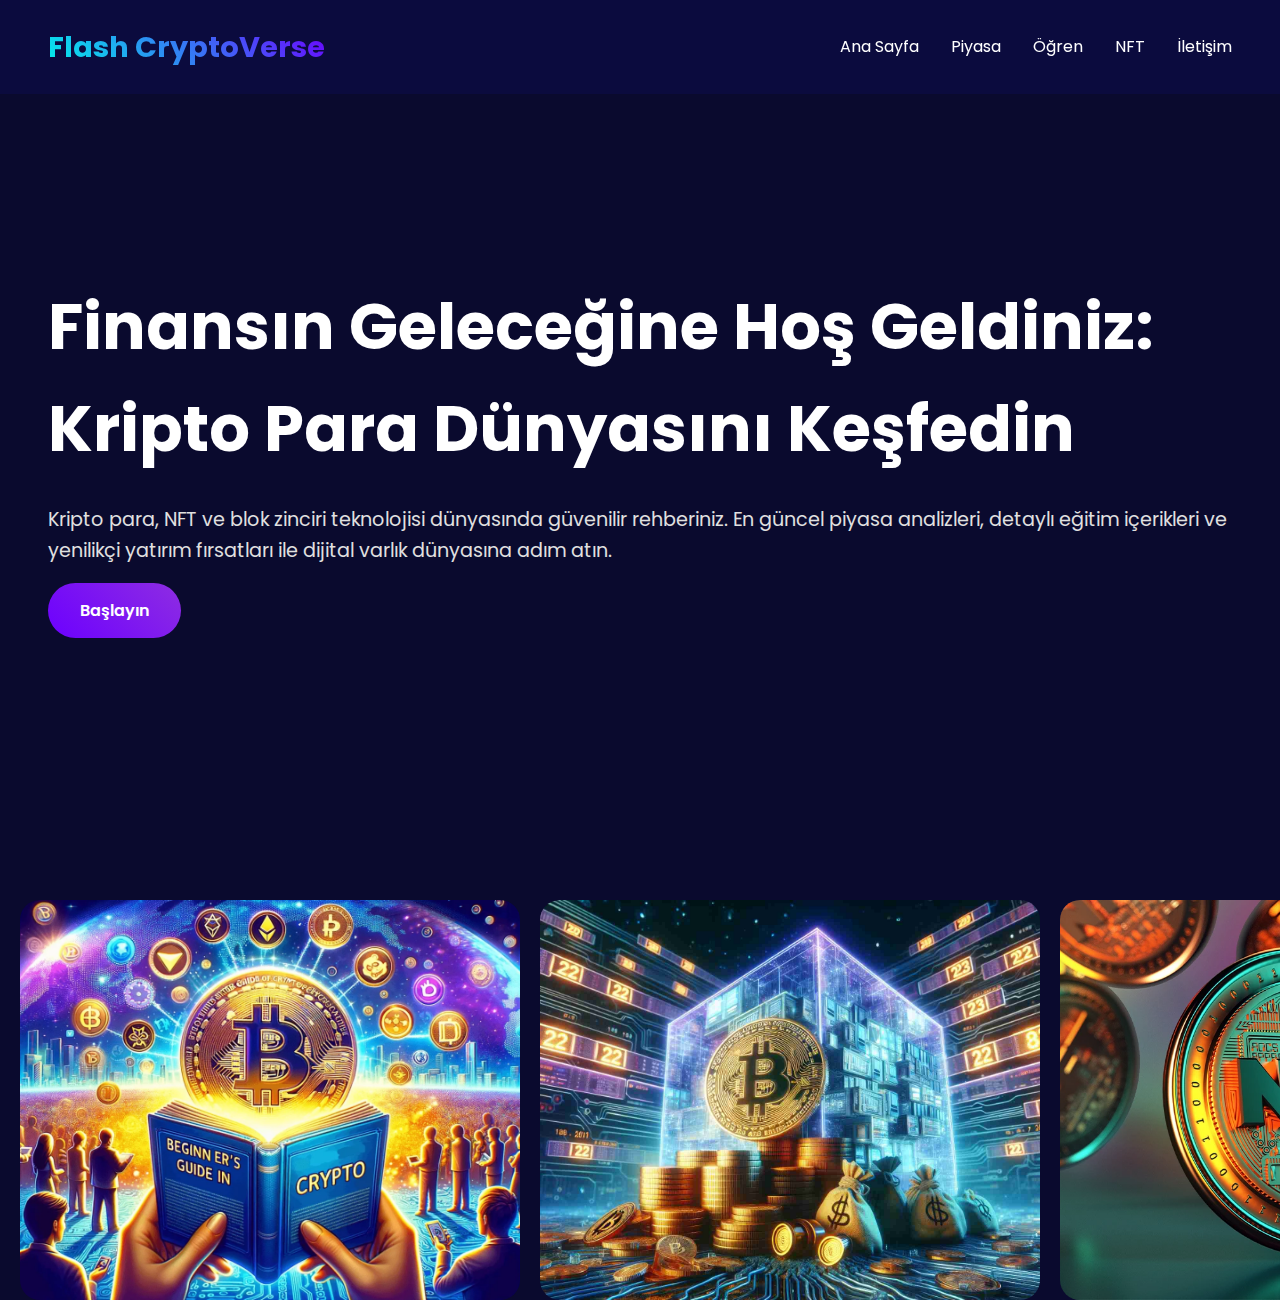
==== index.html @ 37ea8049 "first commit" ====
<!DOCTYPE html>
<html lang="en">
<head>
    <meta charset="UTF-8">
    <meta name="viewport" content="width=device-width, initial-scale=1.0">
    <title>Flash CryptoVerse - Your Gateway to Digital Assets</title>
    <link rel="stylesheet" href="css/style.css">
    <link href="https://fonts.googleapis.com/css2?family=Poppins:wght@300;400;500;600;700&display=swap" rel="stylesheet">
</head>
<body>
    <!-- Navigation -->
    <nav class="navbar">
        <div class="nav-content">
            <a href="index.html" class="logo">Flash CryptoVerse</a>
            <ul class="nav-links">
                <li><a href="index.html">Ana Sayfa</a></li>
                <li><a href="pages/market.html">Piyasa</a></li>
                <li><a href="pages/learn.html">Öğren</a></li>
                <li><a href="pages/nft.html">NFT</a></li>
                <li><a href="pages/contact.html">İletişim</a></li>
            </ul>
        </div>
    </nav>

    <!-- Hero Section -->
    <section class="hero">
        <div class="hero-content">
            <h1>Finansın Geleceğine Hoş Geldiniz: Kripto Para Dünyasını Keşfedin</h1>
            <p>Kripto para, NFT ve blok zinciri teknolojisi dünyasında güvenilir rehberiniz. En güncel piyasa analizleri, detaylı eğitim içerikleri ve yenilikçi yatırım fırsatları ile dijital varlık dünyasına adım atın.</p>
            <a class="btn btn-primary" href="pages/market.html">Başlayın</a>
        </div>
    </section>

    <!-- Image Slider Section -->
    <section class="slider-section">
        <div class="slider">
            <div class="slide-track">
                <div class="slide">
                    <img src="images/hero/hero1.webp" alt="Cryptocurrency 1">
                </div>
                <div class="slide">
                    <img src="images/hero/hero2.jpg" alt="Cryptocurrency 2">
                </div>
                <div class="slide">
                    <img src="images/hero/hero3.webp" alt="Cryptocurrency 3">
                </div>
                <div class="slide">
                    <img src="images/hero/hero4.jpg" alt="Cryptocurrency 4">
                </div>
                <div class="slide">
                    <img src="images/hero/hero5.png" alt="Cryptocurrency 5">
                </div>
            </div>
        </div>
    </section>
</body>
</html>
---- css/style.css ----
/* Global Styles */
:root {
    --primary: #0C0C3F;
    --accent: #00F2EA;
    --gradient-1: #6C00FF;
    --gradient-2: #8E2DE2;
    --bg: #0A0A2E;
    --text: #FFFFFF;
    --text-secondary: #E0E0E0;
}

* {
    margin: 0;
    padding: 0;
    box-sizing: border-box;
    font-family: 'Poppins', sans-serif;
}

body {
    background-color: var(--bg);
    color: var(--text);
    line-height: 1.6;
}

a {
    text-decoration: none;
}

/* Navigation */
.navbar {
    position: fixed;
    top: 0;
    width: 100%;
    padding: 1.5rem 3rem;
    background: rgba(12, 12, 63, 0.95);
    backdrop-filter: blur(10px);
    z-index: 1000;
}

.nav-content {
    max-width: 1200px;
    margin: 0 auto;
    display: flex;
    justify-content: space-between;
    align-items: center;
}

.logo {
    font-size: 1.8rem;
    font-weight: 700;
    background: linear-gradient(45deg, var(--accent), var(--gradient-1));
    -webkit-background-clip: text;
    -webkit-text-fill-color: transparent;
}

.nav-links {
    display: flex;
    gap: 2rem;
    list-style: none;
}

.nav-links a {
    color: var(--text);
    text-decoration: none;
    transition: color 0.3s ease;
}

.nav-links a:hover {
    color: var(--accent);
}

/* Hero Section */
.hero {
    min-height: 100vh;
    display: flex;
    align-items: center;
    padding: 0 3rem;
    background: linear-gradient(rgba(10, 10, 46, 0.9), rgba(10, 10, 46, 0.9)),
                url('../images/hero-bg.jpg') center/cover;
}

.hero-content {
    max-width: 1200px;
    margin: 0 auto;
}

.hero h1 {
    font-size: 4rem;
    margin-bottom: 1.5rem;
    animation: fadeInUp 1s ease;
}

.hero p {
    font-size: 1.2rem;
    margin-bottom: 2rem;
    color: var(--text-secondary);
    animation: fadeInUp 1s ease 0.2s backwards;
}

/* Buttons */
.btn {
    padding: 1rem 2rem;
    border: none;
    border-radius: 50px;
    font-size: 1rem;
    font-weight: 600;
    cursor: pointer;
    transition: transform 0.3s ease;
}


.see-details-btn {
    text-decoration: none;
    color: var(--accent);
    transition: color 0.3s ease;
}

.see-details-btn:hover {
    color: var(--text);
}

.btn-primary {
    background: linear-gradient(45deg, var(--gradient-1), var(--gradient-2));
    color: var(--text);
}

.btn:hover {
    transform: translateY(-3px);
}

/* Animations */
@keyframes fadeInUp {
    from {
        opacity: 0;
        transform: translateY(20px);
    }
    to {
        opacity: 1;
        transform: translateY(0);
    }
}

/* Cards */
.card {
    background: rgba(255, 255, 255, 0.05);
    border-radius: 20px;
    padding: 2rem;
    backdrop-filter: blur(10px);
    transition: transform 0.3s ease;
    min-width: 250px;
    min-height: 250px;
}

.card:hover {
    transform: translateY(-10px);
}

/* Learn Section Styles */
.learn-section {
    padding: 120px 3rem 3rem;
    min-height: 100vh;
}

.learn-title {
    text-align: center;
    font-size: 2.5rem;
    margin-bottom: 1rem;
    background: linear-gradient(45deg, var(--accent), var(--gradient-1));
    -webkit-background-clip: text;
    -webkit-text-fill-color: transparent;
}

.learn-subtitle {
    text-align: center;
    color: var(--text-secondary);
    margin-bottom: 3rem;
    font-size: 1.1rem;
}

.learn-grid {
    display: grid;
    grid-template-columns: repeat(auto-fit, minmax(350px, 1fr));
    gap: 2rem;
    margin-top: 2rem;
}

.learn-card {
    background: rgba(255, 255, 255, 0.05);
    border-radius: 20px;
    overflow: hidden;
    transition: all 0.3s ease;
    box-shadow: 0 4px 15px rgba(0, 0, 0, 0.2);
}

.learn-card:hover {
    transform: translateY(-10px);
    background: rgba(255, 255, 255, 0.08);
}

.learn-image {
    width: 100%;
    height: 200px;
    object-fit: cover;
    border-bottom: 1px solid rgba(255, 255, 255, 0.1);
}

.learn-content {
    padding: 1.5rem;
}

.learn-content h3 {
    font-size: 1.3rem;
    margin-bottom: 1rem;
    color: var(--accent);
}

.learn-content p {
    color: var(--text-secondary);
    font-size: 0.95rem;
    line-height: 1.6;
    margin-bottom: 1.5rem;
}

.learn-more {
    display: inline-block;
    color: var(--accent);
    font-weight: 500;
    transition: all 0.3s ease;
}

.learn-more:hover {
    transform: translateX(5px);
    color: var(--gradient-1);
}

/* NFT Gallery Styles */
.nft-section {
    padding: 120px 3rem 3rem;
}

.nft-grid {
    display: grid;
    grid-template-columns: repeat(auto-fit, minmax(280px, 1fr));
    gap: 2rem;
    margin-top: 2rem;
}

.nft-card {
    background: rgba(255, 255, 255, 0.05);
    border-radius: 15px;
    overflow: hidden;
    transition: transform 0.3s ease;
}

.nft-card:hover {
    transform: translateY(-10px);
}

.nft-card img {
    width: 100%;
    height: 300px;
    object-fit: cover;
}

.nft-info {
    padding: 1.5rem;
}

/* Contact Form Styles */
.contact-section {
    padding: 120px 3rem 3rem;
}

.contact-grid {
    display: grid;
    grid-template-columns: 2fr 1fr;
    gap: 4rem;
    margin-top: 2rem;
}

.form-group {
    margin-bottom: 1.5rem;
}

.form-group label {
    display: block;
    margin-bottom: 0.5rem;
}

.form-group input,
.form-group textarea {
    width: 100%;
    padding: 0.8rem;
    border-radius: 8px;
    border: 1px solid rgba(255, 255, 255, 0.1);
    background: rgba(255, 255, 255, 0.05);
    color: var(--text);
}

.contact-info {
    background: rgba(255, 255, 255, 0.05);
    padding: 2rem;
    border-radius: 15px;
} 

.crypto-grid {
    display: flex;
    flex-wrap: wrap;
    justify-content: space-evenly;
    gap: 20px;
    margin-bottom: 30px;
}
.featured-title {
    text-align: center;
    margin-bottom: 30px;
}

.imageLearn {
    object-fit: contain;
}

/* Market Section Styles */
.market-section {
    padding: 120px 3rem 3rem;
    min-height: 100vh;
}

.crypto-name {
    font-size: 1.5rem;
    font-weight: 600;
    margin-bottom: 0.5rem;
    color: var(--accent);
}

.market-title {
    text-align: center;
    font-size: 2.5rem;
    margin-bottom: 3rem;
    background: linear-gradient(45deg, var(--accent), var(--gradient-1));
    -webkit-background-clip: text;
    -webkit-text-fill-color: transparent;
    animation: fadeInUp 1s ease;
}

.market-grid {
    display: grid;
    grid-template-columns: repeat(auto-fit, minmax(300px, 1fr));
    gap: 2rem;
    padding: 1rem;
}

.crypto-card {
    position: relative;
    background: rgba(255, 255, 255, 0.05);
    border-radius: 20px;
    padding: 2rem;
    backdrop-filter: blur(10px);
    overflow: hidden;
    transition: all 0.3s ease;
    animation: fadeInUp 0.8s ease backwards;
}

.crypto-card:hover {
    transform: translateY(-10px);
    background: rgba(255, 255, 255, 0.1);
}

.crypto-icon {
    width: 60px;
    height: 60px;
    margin-bottom: 1rem;
}

.crypto-icon img {
    width: 100%;
    height: 100%;
    object-fit: contain;
}

.crypto-info h3 {
    font-size: 1.5rem;
    margin-bottom: 0.5rem;
}

.price {
    font-size: 1.8rem;
    font-weight: 600;
    margin-bottom: 0.5rem;
    color: var(--accent);
}

.change {
    font-size: 1rem;
    font-weight: 500;
}

.positive {
    color: #00ff88;
}

.negative {
    color: #ff4444;
}

.glow {
    position: absolute;
    width: 50%;
    height: 50%;
    background: var(--gradient-1);
    filter: blur(50px);
    opacity: 0.15;
    top: -25%;
    left: -25%;
    transition: 0.5s;
}

.crypto-card:hover .glow {
    width: 100%;
    height: 100%;
    top: 0;
    left: 0;
    opacity: 0.2;
}

/* Her kartı sırayla animate etmek için */
.market-grid .crypto-card:nth-child(1) { animation-delay: 0.1s; }
.market-grid .crypto-card:nth-child(2) { animation-delay: 0.2s; }
.market-grid .crypto-card:nth-child(3) { animation-delay: 0.3s; }
.market-grid .crypto-card:nth-child(4) { animation-delay: 0.4s; }

/* Image Slider Styles */
.slider-section {
    padding: 0rem;
    overflow: hidden;
}

.slider {
    position: relative;
    width: 100%;
    height: 400px;
    margin: 0 auto;
    overflow: hidden;
}

.slide-track {
    display: flex;
    width: calc(500px * 20);
    animation: scroll 40s linear infinite;
    gap: 20px;
}

.slide {
    width: 500px;
    height: 400px;
    padding: 0 20px;
}

.slide img {
    width: 500px;
    height: 400px;
    object-fit: cover;
    border-radius: 20px;
}

@keyframes scroll {
    0% {
        transform: translateX(0);
    }
    100% {
        transform: translateX(calc(-500px * 1.5));
    }
}
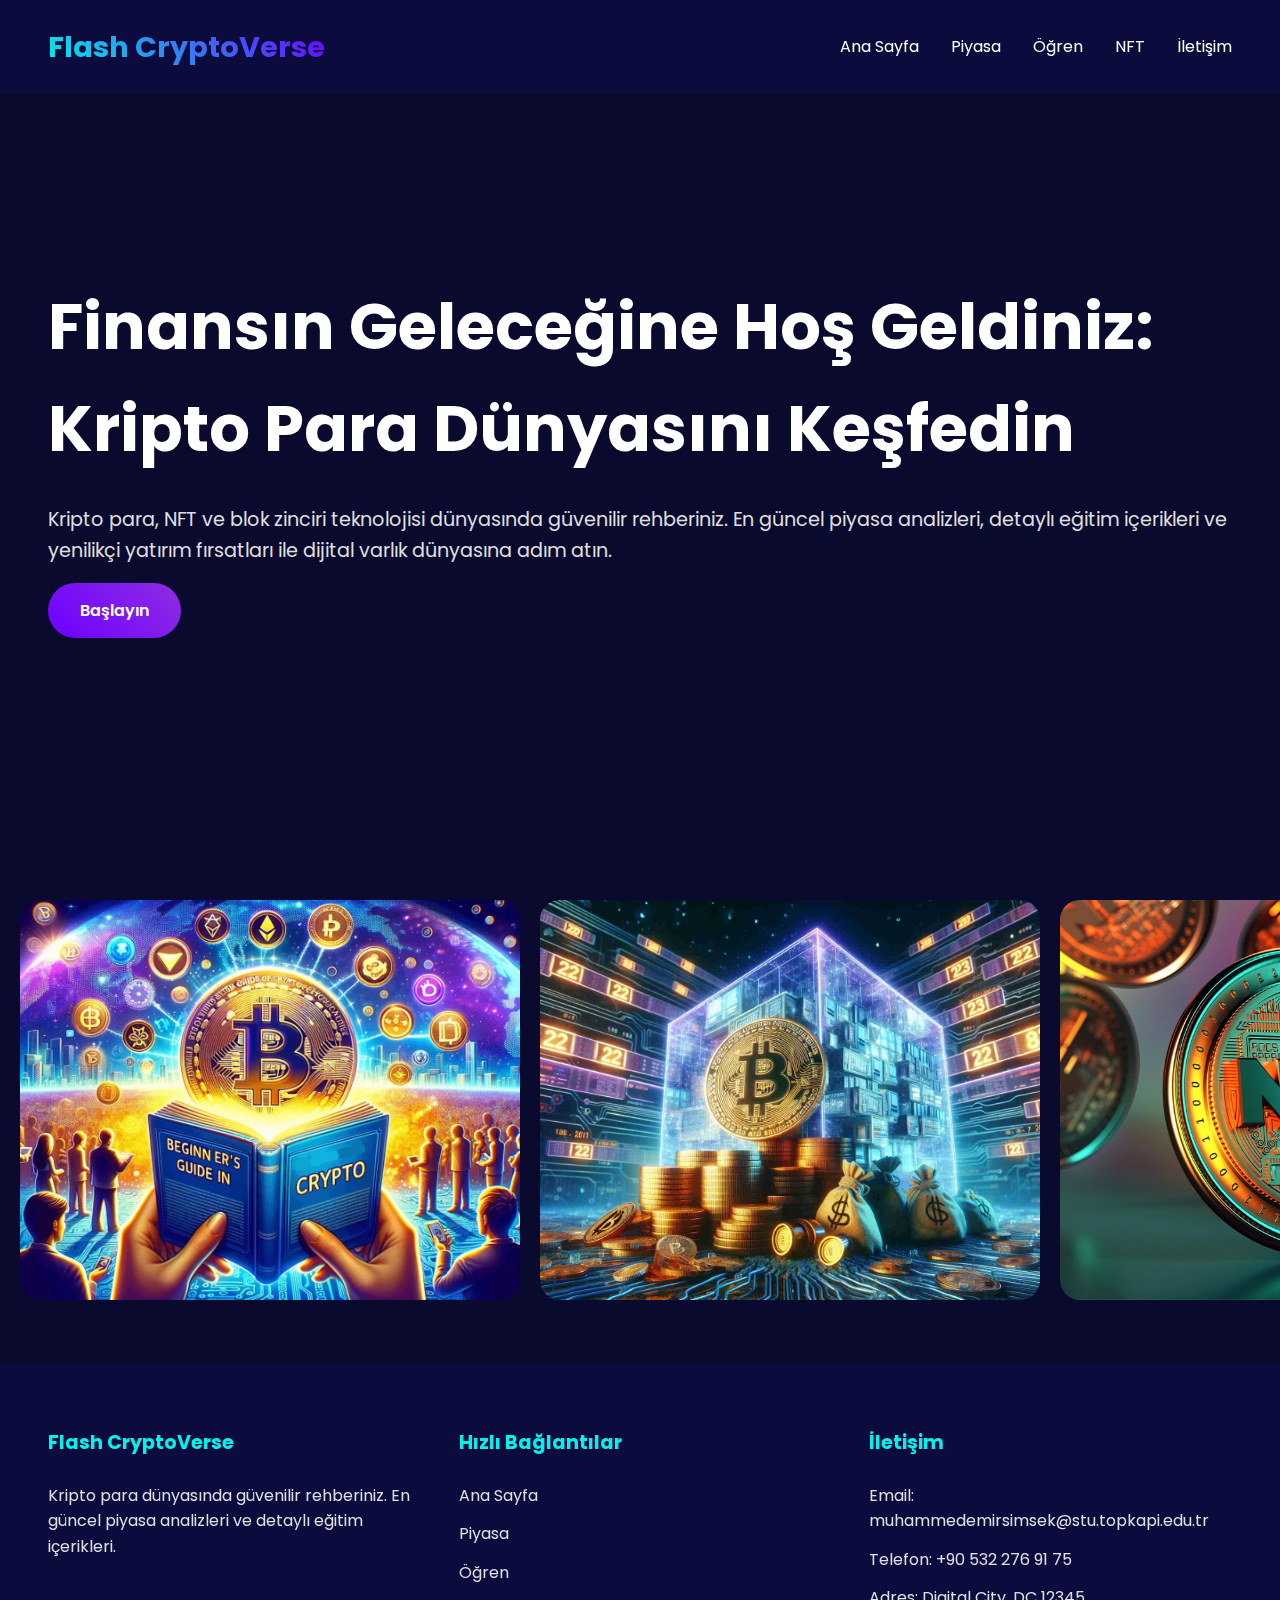
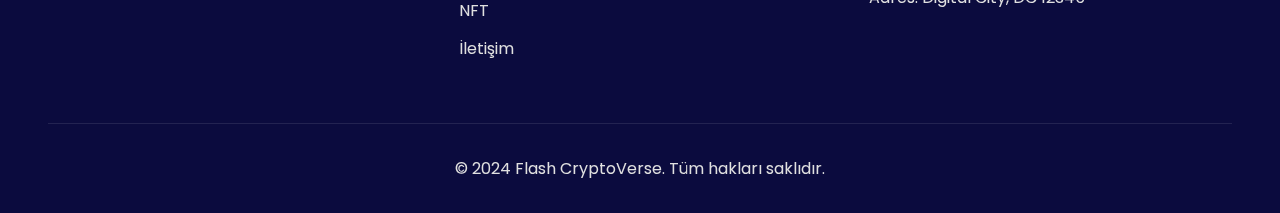
==== commit 842a4d85: "update" ====
--- a/index.html
+++ b/index.html
@@ -27,7 +27,7 @@
         <div class="hero-content">
             <h1>Finansın Geleceğine Hoş Geldiniz: Kripto Para Dünyasını Keşfedin</h1>
             <p>Kripto para, NFT ve blok zinciri teknolojisi dünyasında güvenilir rehberiniz. En güncel piyasa analizleri, detaylı eğitim içerikleri ve yenilikçi yatırım fırsatları ile dijital varlık dünyasına adım atın.</p>
-            <a class="btn btn-primary" href="pages/market.html">Başlayın</a>
+            <a  class="btn btn-primary" href="pages/market.html">Başlayın</a>
         </div>
     </section>
 
@@ -53,5 +53,33 @@
             </div>
         </div>
     </section>
+
+    <!-- Footer -->
+<footer class="footer">
+    <div class="footer-content">
+        <div class="footer-section">
+            <h3>Flash CryptoVerse</h3>
+            <p>Kripto para dünyasında güvenilir rehberiniz. En güncel piyasa analizleri ve detaylı eğitim içerikleri.</p>
+        </div>
+        <div class="footer-section">
+            <h3>Hızlı Bağlantılar</h3>
+            <a href="index.html">Ana Sayfa</a>
+            <a href="pages/market.html">Piyasa</a>
+            <a href="pages/learn.html">Öğren</a>
+            <a href="pages/nft.html">NFT</a>
+            <a href="pages/contact.html">İletişim</a>
+        </div>
+        <div class="footer-section">
+            <h3>İletişim</h3>
+            <p>Email: muhammedemirsimsek@stu.topkapi.edu.tr</p>
+            <p>Telefon: +90 532 276 91 75</p>
+            <p>Adres: Digital City, DC 12345</p>
+        </div>
+    
+    </div>
+    <div class="footer-bottom">
+        <p>&copy; 2024 Flash CryptoVerse. Tüm hakları saklıdır.</p>
+    </div>
+</footer>
 </body>
 </html> --- a/css/style.css
+++ b/css/style.css
@@ -471,3 +471,63 @@
     }
 }
 
+/* Footer Styles */
+.footer {
+    background: rgba(12, 12, 63, 0.95);
+    padding: 4rem 3rem 2rem;
+    margin-top: 4rem;
+    backdrop-filter: blur(10px);
+    
+}
+
+.footer-content {
+    max-width: 1200px;
+    margin: 0 auto;
+    display: grid;
+    grid-template-columns: repeat(auto-fit, minmax(250px, 1fr));
+    gap: 3rem;
+}
+
+.footer-section h3 {
+    color: var(--accent);
+    font-size: 1.2rem;
+    margin-bottom: 1.5rem;
+    
+}
+
+.footer-section p, 
+.footer-section a {
+    color: var(--text-secondary);
+    margin-bottom: 0.8rem;
+    display: block;
+    transition: color 0.3s ease;
+}
+
+.footer-section a:hover {
+    color: var(--accent);
+}
+
+.social-links {
+    display: flex;
+    gap: 1rem;
+    margin-top: 1rem;
+}
+
+.social-links a {
+    color: var(--text);
+    font-size: 1.5rem;
+    transition: color 0.3s ease;
+}
+
+.social-links a:hover {
+    color: var(--accent);
+}
+
+.footer-bottom {
+    text-align: center;
+    margin-top: 3rem;
+    padding-top: 2rem;
+    border-top: 1px solid rgba(255, 255, 255, 0.1);
+    color: var(--text-secondary);
+}
+
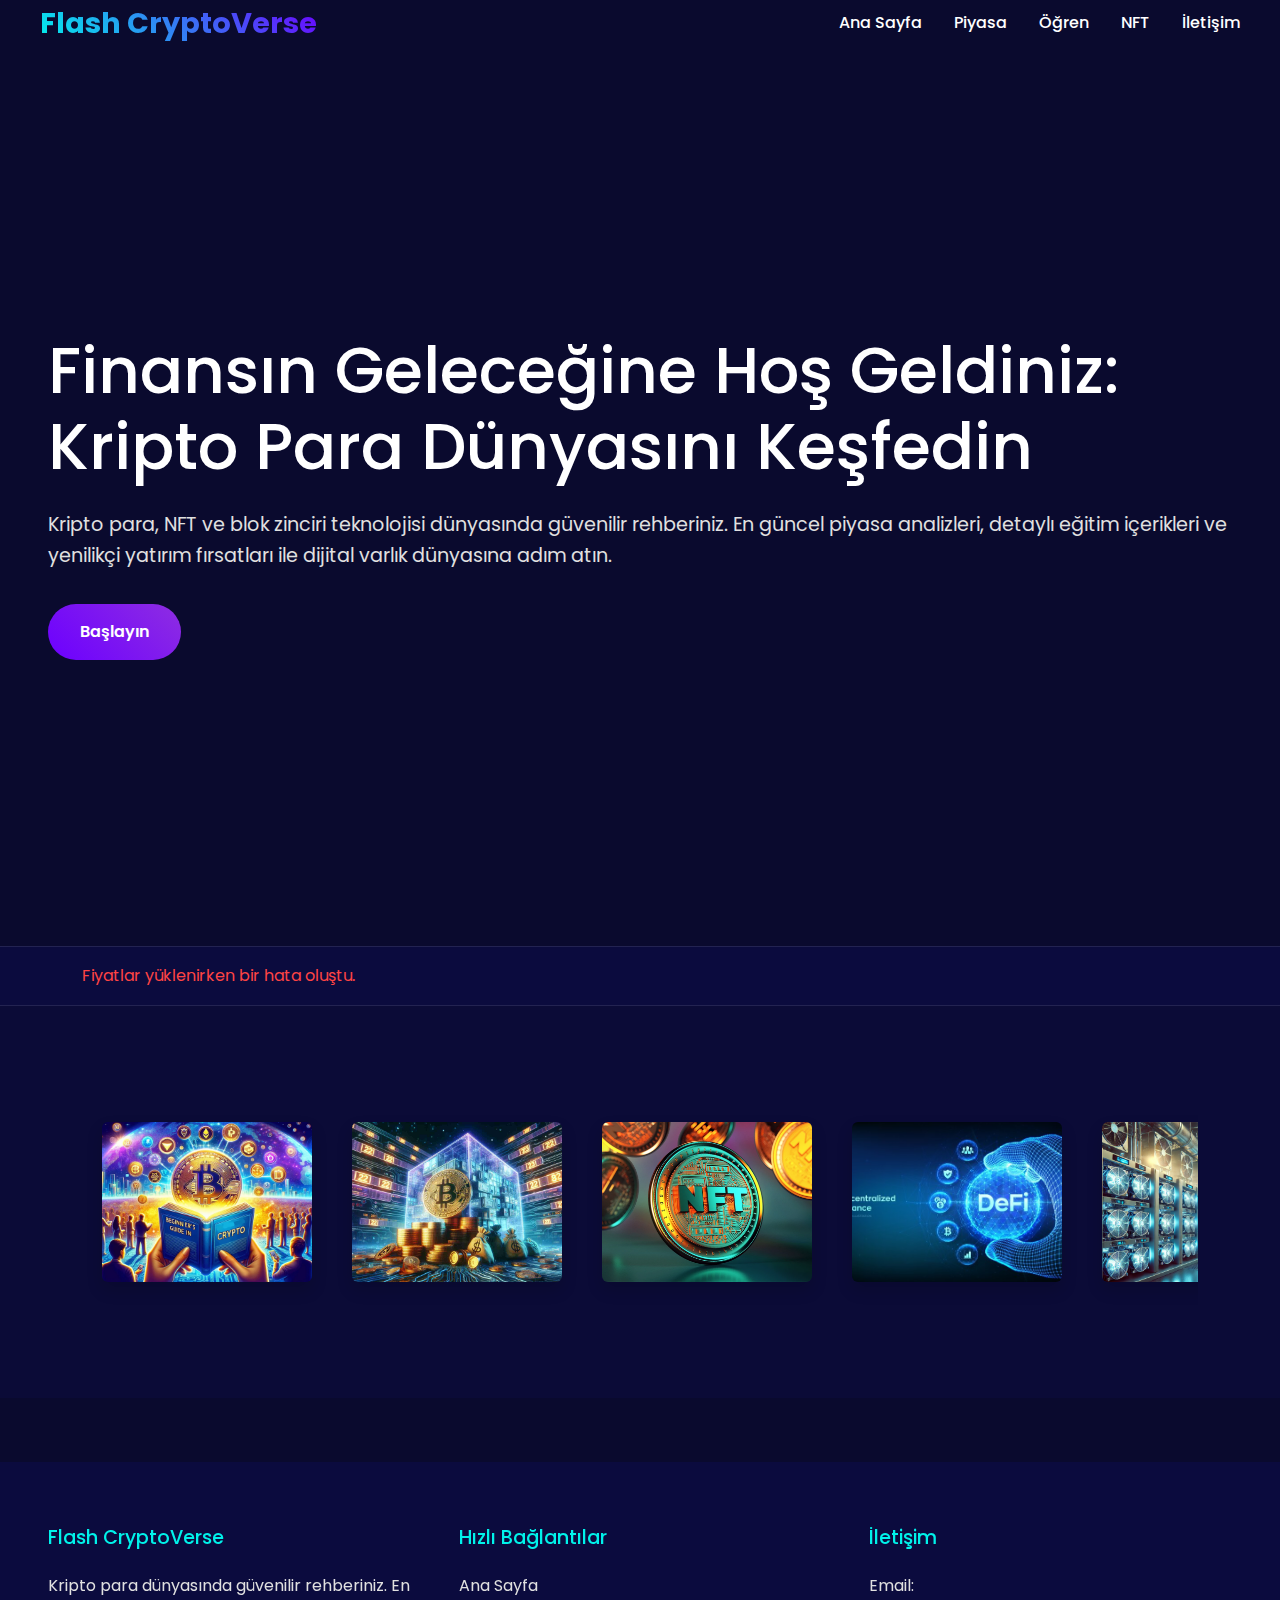
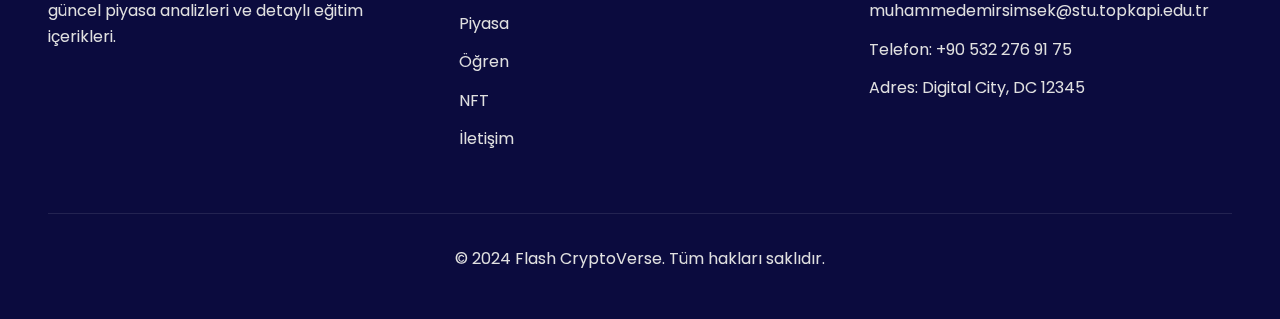
==== commit ed66b895: "update js added" ====
--- a/index.html
+++ b/index.html
@@ -4,12 +4,14 @@
     <meta charset="UTF-8">
     <meta name="viewport" content="width=device-width, initial-scale=1.0">
     <title>Flash CryptoVerse - Your Gateway to Digital Assets</title>
+    <!-- Bootstrap CSS -->
+    <link href="https://cdn.jsdelivr.net/npm/bootstrap@5.3.2/dist/css/bootstrap.min.css" rel="stylesheet">
     <link rel="stylesheet" href="css/style.css">
     <link href="https://fonts.googleapis.com/css2?family=Poppins:wght@300;400;500;600;700&display=swap" rel="stylesheet">
 </head>
 <body>
     <!-- Navigation -->
-    <nav class="navbar">
+    <nav class="navbar2">
         <div class="nav-content">
             <a href="index.html" class="logo">Flash CryptoVerse</a>
             <ul class="nav-links">
@@ -27,59 +29,60 @@
         <div class="hero-content">
             <h1>Finansın Geleceğine Hoş Geldiniz: Kripto Para Dünyasını Keşfedin</h1>
             <p>Kripto para, NFT ve blok zinciri teknolojisi dünyasında güvenilir rehberiniz. En güncel piyasa analizleri, detaylı eğitim içerikleri ve yenilikçi yatırım fırsatları ile dijital varlık dünyasına adım atın.</p>
-            <a  class="btn btn-primary" href="pages/market.html">Başlayın</a>
+            <a class="btn btn-primary" href="pages/market.html">Başlayın</a>
         </div>
     </section>
 
+    <!-- Crypto Price Ticker -->
+    <div class="crypto-ticker py-3">
+        <div class="container">
+            <div id="cryptoPrices" class="ticker-wrap d-flex justify-content-start align-items-center">
+                <!-- JavaScript will populate this -->
+            </div>
+        </div>
+    </div>
+
     <!-- Image Slider Section -->
     <section class="slider-section">
-        <div class="slider">
-            <div class="slide-track">
-                <div class="slide">
-                    <img src="images/hero/hero1.webp" alt="Cryptocurrency 1">
-                </div>
-                <div class="slide">
-                    <img src="images/hero/hero2.jpg" alt="Cryptocurrency 2">
-                </div>
-                <div class="slide">
-                    <img src="images/hero/hero3.webp" alt="Cryptocurrency 3">
-                </div>
-                <div class="slide">
-                    <img src="images/hero/hero4.jpg" alt="Cryptocurrency 4">
-                </div>
-                <div class="slide">
-                    <img src="images/hero/hero5.png" alt="Cryptocurrency 5">
+        <div class="container">
+            <div id="imageSlider" class="slider">
+                <div class="slide-track">
+                    <!-- JavaScript will populate this -->
                 </div>
             </div>
         </div>
     </section>
 
     <!-- Footer -->
-<footer class="footer">
-    <div class="footer-content">
-        <div class="footer-section">
-            <h3>Flash CryptoVerse</h3>
-            <p>Kripto para dünyasında güvenilir rehberiniz. En güncel piyasa analizleri ve detaylı eğitim içerikleri.</p>
+    <footer class="footer">
+        <div class="footer-content">
+            <div class="footer-section">
+                <h3>Flash CryptoVerse</h3>
+                <p>Kripto para dünyasında güvenilir rehberiniz. En güncel piyasa analizleri ve detaylı eğitim içerikleri.</p>
+            </div>
+            <div class="footer-section">
+                <h3>Hızlı Bağlantılar</h3>
+                <a href="index.html">Ana Sayfa</a>
+                <a href="pages/market.html">Piyasa</a>
+                <a href="pages/learn.html">Öğren</a>
+                <a href="pages/nft.html">NFT</a>
+                <a href="pages/contact.html">İletişim</a>
+            </div>
+            <div class="footer-section">
+                <h3>İletişim</h3>
+                <p>Email: muhammedemirsimsek@stu.topkapi.edu.tr</p>
+                <p>Telefon: +90 532 276 91 75</p>
+                <p>Adres: Digital City, DC 12345</p>
+            </div>
         </div>
-        <div class="footer-section">
-            <h3>Hızlı Bağlantılar</h3>
-            <a href="index.html">Ana Sayfa</a>
-            <a href="pages/market.html">Piyasa</a>
-            <a href="pages/learn.html">Öğren</a>
-            <a href="pages/nft.html">NFT</a>
-            <a href="pages/contact.html">İletişim</a>
+        <div class="footer-bottom">
+            <p>&copy; 2024 Flash CryptoVerse. Tüm hakları saklıdır.</p>
         </div>
-        <div class="footer-section">
-            <h3>İletişim</h3>
-            <p>Email: muhammedemirsimsek@stu.topkapi.edu.tr</p>
-            <p>Telefon: +90 532 276 91 75</p>
-            <p>Adres: Digital City, DC 12345</p>
-        </div>
-    
-    </div>
-    <div class="footer-bottom">
-        <p>&copy; 2024 Flash CryptoVerse. Tüm hakları saklıdır.</p>
-    </div>
-</footer>
+    </footer>
+
+    <!-- Bootstrap Bundle with Popper -->
+    <script src="https://cdn.jsdelivr.net/npm/bootstrap@5.3.2/dist/js/bootstrap.bundle.min.js"></script>
+    <!-- Custom JS -->
+    <script src="js/main.js"></script>
 </body>
 </html> --- a/css/style.css
+++ b/css/style.css
@@ -51,17 +51,22 @@
     background: linear-gradient(45deg, var(--accent), var(--gradient-1));
     -webkit-background-clip: text;
     -webkit-text-fill-color: transparent;
+    text-decoration: none;
 }
 
 .nav-links {
     display: flex;
     gap: 2rem;
     list-style: none;
+    margin: 0;
+    padding: 0;
 }
 
 .nav-links a {
     color: var(--text);
     text-decoration: none;
+    font-size: 1rem;
+    font-weight: 500;
     transition: color 0.3s ease;
 }
 
@@ -108,17 +113,6 @@
     transition: transform 0.3s ease;
 }
 
-
-.see-details-btn {
-    text-decoration: none;
-    color: var(--accent);
-    transition: color 0.3s ease;
-}
-
-.see-details-btn:hover {
-    color: var(--text);
-}
-
 .btn-primary {
     background: linear-gradient(45deg, var(--gradient-1), var(--gradient-2));
     color: var(--text);
@@ -128,356 +122,95 @@
     transform: translateY(-3px);
 }
 
-/* Animations */
-@keyframes fadeInUp {
-    from {
-        opacity: 0;
-        transform: translateY(20px);
-    }
-    to {
-        opacity: 1;
-        transform: translateY(0);
-    }
-}
-
-/* Cards */
-.card {
-    background: rgba(255, 255, 255, 0.05);
-    border-radius: 20px;
-    padding: 2rem;
-    backdrop-filter: blur(10px);
+/* Crypto Ticker */
+.crypto-ticker {
+    background: rgba(12, 12, 63, 0.95);
+    overflow: hidden;
+    position: relative;
+    border-top: 1px solid rgba(255, 255, 255, 0.1);
+    border-bottom: 1px solid rgba(255, 255, 255, 0.1);
+}
+
+.ticker-wrap {
+    animation: ticker 30s linear infinite;
+}
+
+.crypto-item {
+    display: inline-block;
+    white-space: nowrap;
+    border-right: 1px solid rgba(255, 255, 255, 0.1);
+}
+
+.crypto-name {
+    color: var(--accent);
+}
+
+.crypto-price {
+    color: var(--text);
+}
+
+.text-success {
+    color: #00ff88 !important;
+}
+
+.text-danger {
+    color: #ff4444 !important;
+}
+
+@keyframes ticker {
+    0% { transform: translateX(100%); }
+    100% { transform: translateX(-100%); }
+}
+
+/* Image Slider */
+.slider-section {
+    padding: 4rem 0;
+    background: rgba(12, 12, 63, 0.5);
+}
+
+.slider {
+    overflow: hidden;
+    position: relative;
+    width: 100%;
+    padding: 2rem 0;
+}
+
+.slide-track {
+    display: flex;
+    width: calc(250px * 10);
+    animation: scroll 40s linear infinite;
+}
+
+.slide {
+    width: 250px;
+    height: 200px;
+    padding: 20px;
     transition: transform 0.3s ease;
-    min-width: 250px;
-    min-height: 250px;
-}
-
-.card:hover {
-    transform: translateY(-10px);
-}
-
-/* Learn Section Styles */
-.learn-section {
-    padding: 120px 3rem 3rem;
-    min-height: 100vh;
-}
-
-.learn-title {
-    text-align: center;
-    font-size: 2.5rem;
-    margin-bottom: 1rem;
-    background: linear-gradient(45deg, var(--accent), var(--gradient-1));
-    -webkit-background-clip: text;
-    -webkit-text-fill-color: transparent;
-}
-
-.learn-subtitle {
-    text-align: center;
-    color: var(--text-secondary);
-    margin-bottom: 3rem;
-    font-size: 1.1rem;
-}
-
-.learn-grid {
-    display: grid;
-    grid-template-columns: repeat(auto-fit, minmax(350px, 1fr));
-    gap: 2rem;
-    margin-top: 2rem;
-}
-
-.learn-card {
-    background: rgba(255, 255, 255, 0.05);
-    border-radius: 20px;
-    overflow: hidden;
-    transition: all 0.3s ease;
-    box-shadow: 0 4px 15px rgba(0, 0, 0, 0.2);
-}
-
-.learn-card:hover {
-    transform: translateY(-10px);
-    background: rgba(255, 255, 255, 0.08);
-}
-
-.learn-image {
-    width: 100%;
-    height: 200px;
-    object-fit: cover;
-    border-bottom: 1px solid rgba(255, 255, 255, 0.1);
-}
-
-.learn-content {
-    padding: 1.5rem;
-}
-
-.learn-content h3 {
-    font-size: 1.3rem;
-    margin-bottom: 1rem;
-    color: var(--accent);
-}
-
-.learn-content p {
-    color: var(--text-secondary);
-    font-size: 0.95rem;
-    line-height: 1.6;
-    margin-bottom: 1.5rem;
-}
-
-.learn-more {
-    display: inline-block;
-    color: var(--accent);
-    font-weight: 500;
-    transition: all 0.3s ease;
-}
-
-.learn-more:hover {
-    transform: translateX(5px);
-    color: var(--gradient-1);
-}
-
-/* NFT Gallery Styles */
-.nft-section {
-    padding: 120px 3rem 3rem;
-}
-
-.nft-grid {
-    display: grid;
-    grid-template-columns: repeat(auto-fit, minmax(280px, 1fr));
-    gap: 2rem;
-    margin-top: 2rem;
-}
-
-.nft-card {
-    background: rgba(255, 255, 255, 0.05);
-    border-radius: 15px;
-    overflow: hidden;
-    transition: transform 0.3s ease;
-}
-
-.nft-card:hover {
-    transform: translateY(-10px);
-}
-
-.nft-card img {
-    width: 100%;
-    height: 300px;
-    object-fit: cover;
-}
-
-.nft-info {
-    padding: 1.5rem;
-}
-
-/* Contact Form Styles */
-.contact-section {
-    padding: 120px 3rem 3rem;
-}
-
-.contact-grid {
-    display: grid;
-    grid-template-columns: 2fr 1fr;
-    gap: 4rem;
-    margin-top: 2rem;
-}
-
-.form-group {
-    margin-bottom: 1.5rem;
-}
-
-.form-group label {
-    display: block;
-    margin-bottom: 0.5rem;
-}
-
-.form-group input,
-.form-group textarea {
-    width: 100%;
-    padding: 0.8rem;
-    border-radius: 8px;
-    border: 1px solid rgba(255, 255, 255, 0.1);
-    background: rgba(255, 255, 255, 0.05);
-    color: var(--text);
-}
-
-.contact-info {
-    background: rgba(255, 255, 255, 0.05);
-    padding: 2rem;
-    border-radius: 15px;
-} 
-
-.crypto-grid {
-    display: flex;
-    flex-wrap: wrap;
-    justify-content: space-evenly;
-    gap: 20px;
-    margin-bottom: 30px;
-}
-.featured-title {
-    text-align: center;
-    margin-bottom: 30px;
-}
-
-.imageLearn {
-    object-fit: contain;
-}
-
-/* Market Section Styles */
-.market-section {
-    padding: 120px 3rem 3rem;
-    min-height: 100vh;
-}
-
-.crypto-name {
-    font-size: 1.5rem;
-    font-weight: 600;
-    margin-bottom: 0.5rem;
-    color: var(--accent);
-}
-
-.market-title {
-    text-align: center;
-    font-size: 2.5rem;
-    margin-bottom: 3rem;
-    background: linear-gradient(45deg, var(--accent), var(--gradient-1));
-    -webkit-background-clip: text;
-    -webkit-text-fill-color: transparent;
-    animation: fadeInUp 1s ease;
-}
-
-.market-grid {
-    display: grid;
-    grid-template-columns: repeat(auto-fit, minmax(300px, 1fr));
-    gap: 2rem;
-    padding: 1rem;
-}
-
-.crypto-card {
-    position: relative;
-    background: rgba(255, 255, 255, 0.05);
-    border-radius: 20px;
-    padding: 2rem;
-    backdrop-filter: blur(10px);
-    overflow: hidden;
-    transition: all 0.3s ease;
-    animation: fadeInUp 0.8s ease backwards;
-}
-
-.crypto-card:hover {
-    transform: translateY(-10px);
-    background: rgba(255, 255, 255, 0.1);
-}
-
-.crypto-icon {
-    width: 60px;
-    height: 60px;
-    margin-bottom: 1rem;
-}
-
-.crypto-icon img {
+}
+
+.slide:hover {
+    transform: scale(1.05);
+}
+
+.slide img {
     width: 100%;
     height: 100%;
-    object-fit: contain;
-}
-
-.crypto-info h3 {
-    font-size: 1.5rem;
-    margin-bottom: 0.5rem;
-}
-
-.price {
-    font-size: 1.8rem;
-    font-weight: 600;
-    margin-bottom: 0.5rem;
-    color: var(--accent);
-}
-
-.change {
-    font-size: 1rem;
-    font-weight: 500;
-}
-
-.positive {
-    color: #00ff88;
-}
-
-.negative {
-    color: #ff4444;
-}
-
-.glow {
-    position: absolute;
-    width: 50%;
-    height: 50%;
-    background: var(--gradient-1);
-    filter: blur(50px);
-    opacity: 0.15;
-    top: -25%;
-    left: -25%;
-    transition: 0.5s;
-}
-
-.crypto-card:hover .glow {
-    width: 100%;
-    height: 100%;
-    top: 0;
-    left: 0;
-    opacity: 0.2;
-}
-
-/* Her kartı sırayla animate etmek için */
-.market-grid .crypto-card:nth-child(1) { animation-delay: 0.1s; }
-.market-grid .crypto-card:nth-child(2) { animation-delay: 0.2s; }
-.market-grid .crypto-card:nth-child(3) { animation-delay: 0.3s; }
-.market-grid .crypto-card:nth-child(4) { animation-delay: 0.4s; }
-
-/* Image Slider Styles */
-.slider-section {
-    padding: 0rem;
-    overflow: hidden;
-}
-
-.slider {
-    position: relative;
-    width: 100%;
-    height: 400px;
-    margin: 0 auto;
-    overflow: hidden;
-}
-
-.slide-track {
-    display: flex;
-    width: calc(500px * 20);
-    animation: scroll 40s linear infinite;
-    gap: 20px;
-}
-
-.slide {
-    width: 500px;
-    height: 400px;
-    padding: 0 20px;
-}
-
-.slide img {
-    width: 500px;
-    height: 400px;
     object-fit: cover;
-    border-radius: 20px;
+    border-radius: 10px;
+    box-shadow: 0 4px 15px rgba(0, 0, 0, 0.2);
 }
 
 @keyframes scroll {
-    0% {
-        transform: translateX(0);
-    }
-    100% {
-        transform: translateX(calc(-500px * 1.5));
-    }
-}
-
-/* Footer Styles */
+    0% { transform: translateX(0); }
+    100% { transform: translateX(calc(-250px * 5)); }
+}
+
+/* Footer */
 .footer {
     background: rgba(12, 12, 63, 0.95);
     padding: 4rem 3rem 2rem;
     margin-top: 4rem;
     backdrop-filter: blur(10px);
-    
 }
 
 .footer-content {
@@ -492,7 +225,6 @@
     color: var(--accent);
     font-size: 1.2rem;
     margin-bottom: 1.5rem;
-    
 }
 
 .footer-section p, 
@@ -507,22 +239,6 @@
     color: var(--accent);
 }
 
-.social-links {
-    display: flex;
-    gap: 1rem;
-    margin-top: 1rem;
-}
-
-.social-links a {
-    color: var(--text);
-    font-size: 1.5rem;
-    transition: color 0.3s ease;
-}
-
-.social-links a:hover {
-    color: var(--accent);
-}
-
 .footer-bottom {
     text-align: center;
     margin-top: 3rem;
@@ -531,3 +247,54 @@
     color: var(--text-secondary);
 }
 
+/* Animations */
+@keyframes fadeInUp {
+    from {
+        opacity: 0;
+        transform: translateY(20px);
+    }
+    to {
+        opacity: 1;
+        transform: translateY(0);
+    }
+}
+
+/* Responsive düzenlemeler */
+@media (max-width: 768px) {
+    .navbar {
+        padding: 1rem;
+    }
+
+    .nav-content {
+        flex-direction: column;
+        gap: 1rem;
+    }
+
+    .nav-links {
+        flex-wrap: wrap;
+        justify-content: center;
+        gap: 1rem;
+    }
+
+    .hero {
+        padding: 1rem;
+    }
+
+    .hero h1 {
+        font-size: 2.5rem;
+    }
+
+    .hero p {
+        font-size: 1rem;
+    }
+
+    .crypto-item {
+        padding: 0.5rem !important;
+    }
+
+    .slide {
+        width: 200px;
+        height: 160px;
+    }
+}
+
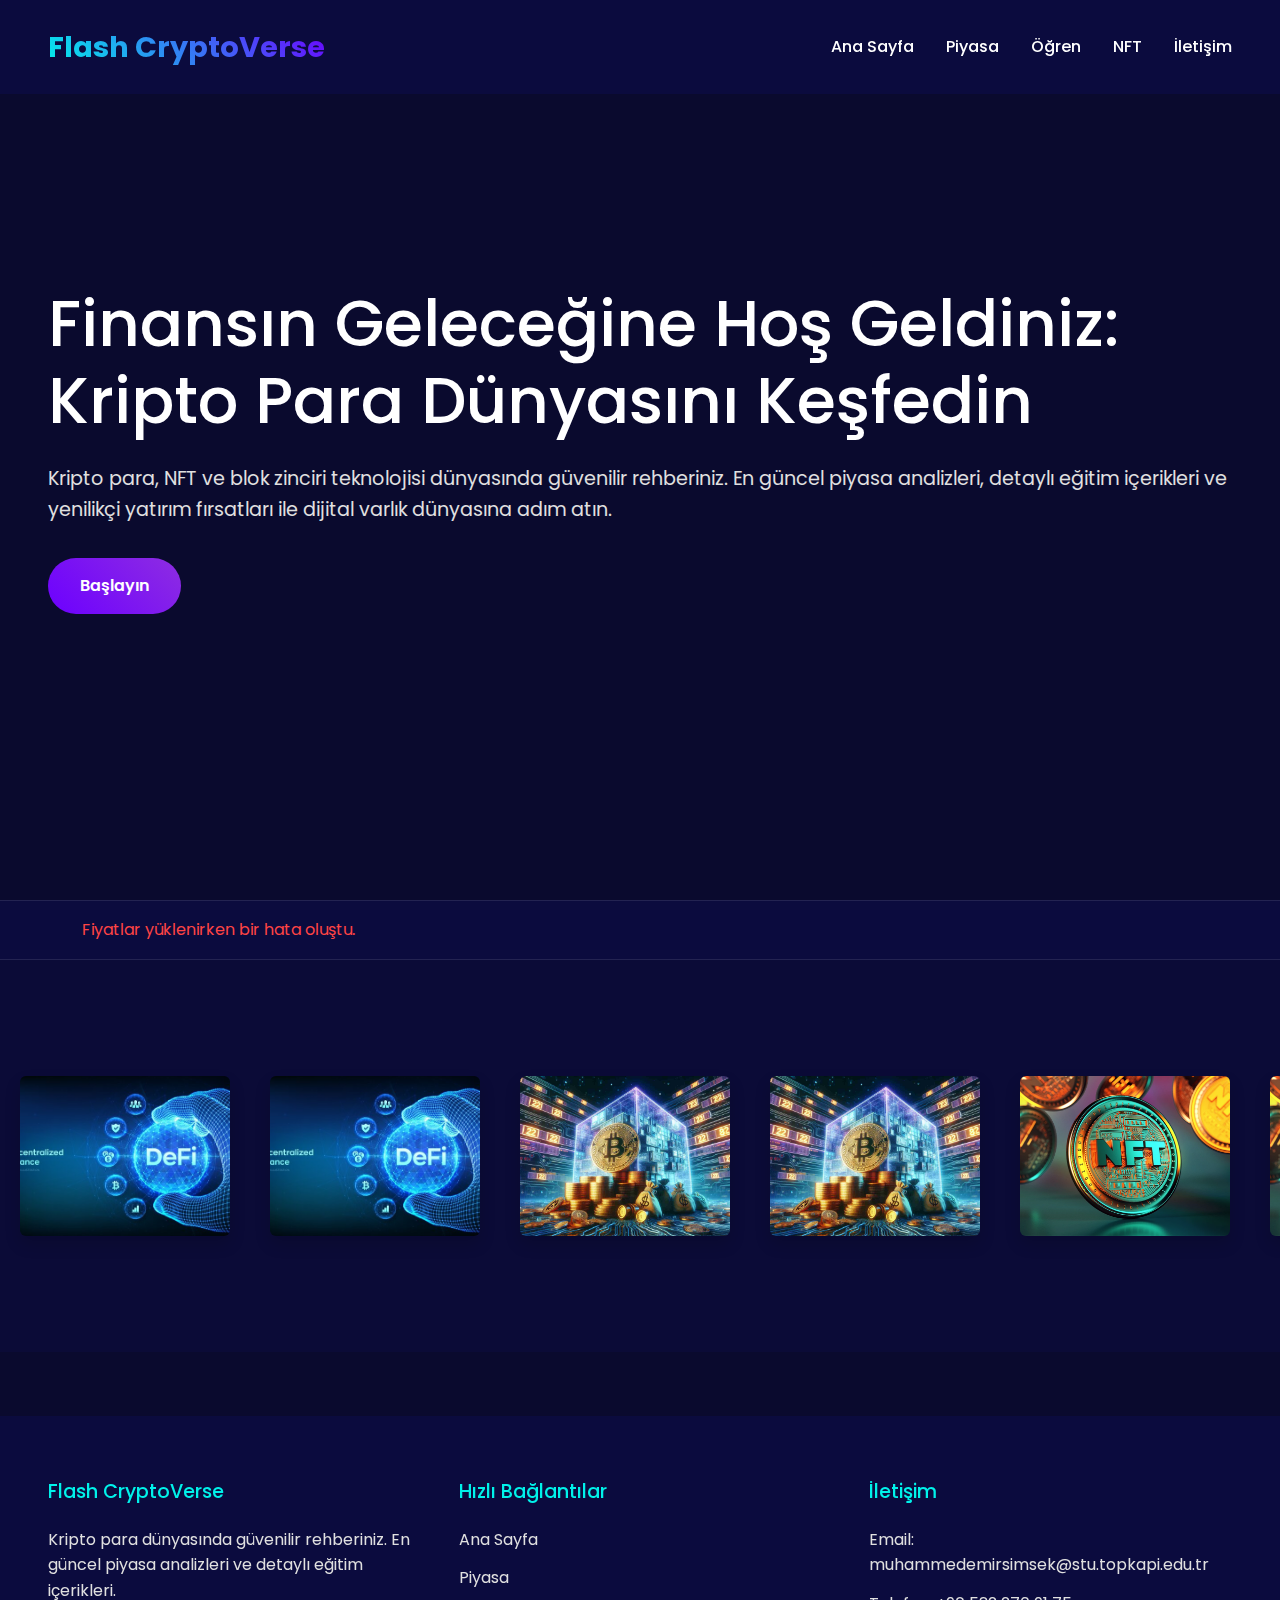
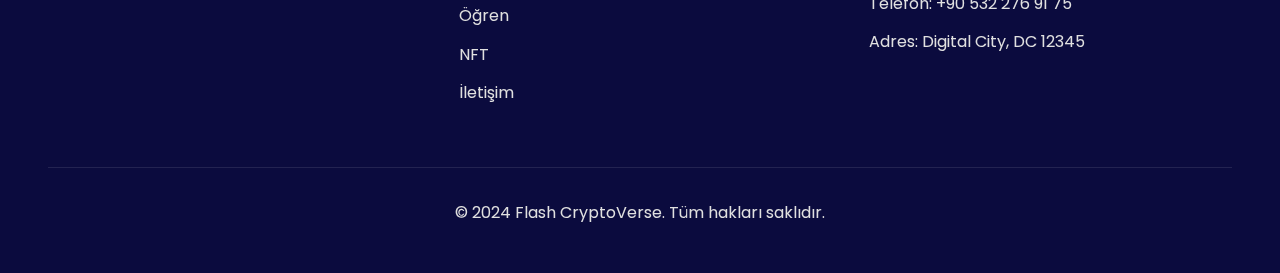
==== commit c592724a: "update" ====
--- a/index.html
+++ b/index.html
@@ -44,11 +44,9 @@
 
     <!-- Image Slider Section -->
     <section class="slider-section">
-        <div class="container">
-            <div id="imageSlider" class="slider">
-                <div class="slide-track">
-                    <!-- JavaScript will populate this -->
-                </div>
+        <div class="slider">
+            <div class="slide-track">
+                <!-- JavaScript will populate this -->
             </div>
         </div>
     </section>
--- a/css/style.css
+++ b/css/style.css
@@ -27,7 +27,7 @@
 }
 
 /* Navigation */
-.navbar {
+.navbar2 {
     position: fixed;
     top: 0;
     width: 100%;
@@ -82,6 +82,7 @@
     padding: 0 3rem;
     background: linear-gradient(rgba(10, 10, 46, 0.9), rgba(10, 10, 46, 0.9)),
                 url('../images/hero-bg.jpg') center/cover;
+    margin-top: 0;
 }
 
 .hero-content {
@@ -122,6 +123,245 @@
     transform: translateY(-3px);
 }
 
+/* Learn Section Styles */
+.learn-section {
+    padding: 120px 3rem 3rem;
+    min-height: 100vh;
+}
+
+.learn-title {
+    text-align: center;
+    font-size: 2.5rem;
+    margin-bottom: 1rem;
+    background: linear-gradient(45deg, var(--accent), var(--gradient-1));
+    -webkit-background-clip: text;
+    -webkit-text-fill-color: transparent;
+}
+
+.learn-subtitle {
+    text-align: center;
+    color: var(--text-secondary);
+    margin-bottom: 3rem;
+    font-size: 1.1rem;
+}
+
+.learn-grid {
+    display: grid;
+    grid-template-columns: repeat(auto-fit, minmax(350px, 1fr));
+    gap: 2rem;
+    margin-top: 2rem;
+}
+
+.learn-card {
+    background: rgba(255, 255, 255, 0.05);
+    border-radius: 20px;
+    overflow: hidden;
+    transition: all 0.3s ease;
+    box-shadow: 0 4px 15px rgba(0, 0, 0, 0.2);
+}
+
+.learn-card:hover {
+    transform: translateY(-10px);
+    background: rgba(255, 255, 255, 0.08);
+}
+
+.learn-image {
+    width: 100%;
+    height: 200px;
+    object-fit: cover;
+    border-bottom: 1px solid rgba(255, 255, 255, 0.1);
+}
+
+.learn-content {
+    padding: 1.5rem;
+}
+
+.learn-content h3 {
+    font-size: 1.3rem;
+    margin-bottom: 1rem;
+    color: var(--accent);
+}
+
+.learn-content p {
+    color: var(--text-secondary);
+    font-size: 0.95rem;
+    line-height: 1.6;
+    margin-bottom: 1.5rem;
+}
+
+/* NFT Gallery Styles */
+.nft-section {
+    padding: 120px 3rem 3rem;
+}
+
+.nft-grid {
+    display: grid;
+    grid-template-columns: repeat(auto-fit, minmax(280px, 1fr));
+    gap: 2rem;
+    margin-top: 2rem;
+}
+
+.nft-card {
+    background: rgba(255, 255, 255, 0.05);
+    border-radius: 15px;
+    overflow: hidden;
+    transition: transform 0.3s ease;
+}
+
+.nft-card:hover {
+    transform: translateY(-10px);
+}
+
+.nft-card img {
+    width: 100%;
+    height: 300px;
+    object-fit: cover;
+}
+
+.nft-info {
+    padding: 1.5rem;
+}
+
+/* Contact Form Styles */
+.contact-section {
+    padding: 120px 3rem 3rem;
+}
+
+.contact-grid {
+    display: grid;
+    grid-template-columns: 2fr 1fr;
+    gap: 4rem;
+    margin-top: 2rem;
+}
+
+.form-group {
+    margin-bottom: 1.5rem;
+}
+
+.form-group label {
+    display: block;
+    margin-bottom: 0.5rem;
+    color: var(--text);
+}
+
+.form-group input,
+.form-group textarea {
+    width: 100%;
+    padding: 0.8rem;
+    border-radius: 8px;
+    border: 1px solid rgba(255, 255, 255, 0.1);
+    background: rgba(255, 255, 255, 0.05);
+    color: var(--text);
+}
+
+.contact-info {
+    background: rgba(255, 255, 255, 0.05);
+    padding: 2rem;
+    border-radius: 15px;
+}
+
+/* Market Section Styles */
+.market-section {
+    padding: 120px 3rem 3rem;
+    min-height: 100vh;
+}
+
+.market-title {
+    text-align: center;
+    font-size: 2.5rem;
+    margin-bottom: 3rem;
+    background: linear-gradient(45deg, var(--accent), var(--gradient-1));
+    -webkit-background-clip: text;
+    -webkit-text-fill-color: transparent;
+}
+
+.market-grid {
+    display: grid;
+    grid-template-columns: repeat(auto-fit, minmax(300px, 1fr));
+    gap: 2rem;
+    padding: 1rem;
+}
+
+/* Crypto Card styles */
+.crypto-card {
+    position: relative;
+    background: rgba(255, 255, 255, 0.05);
+    border-radius: 20px;
+    padding: 2rem;
+    backdrop-filter: blur(10px);
+    overflow: hidden;
+    transition: all 0.3s ease;
+}
+
+.crypto-card:hover {
+    transform: translateY(-10px);
+    background: rgba(255, 255, 255, 0.1);
+}
+
+.crypto-icon {
+    width: 60px;
+    height: 60px;
+    margin-bottom: 1rem;
+}
+
+.crypto-icon img {
+    width: 100%;
+    height: 100%;
+    object-fit: contain;
+}
+
+.crypto-info h3 {
+    font-size: 1.5rem;
+    margin-bottom: 0.5rem;
+    color: var(--accent);
+}
+
+.price {
+    font-size: 1.8rem;
+    font-weight: 600;
+    margin-bottom: 0.5rem;
+    color: var(--accent);
+}
+
+.change {
+    font-size: 1rem;
+    font-weight: 500;
+}
+
+.positive {
+    color: #00ff88;
+}
+
+.negative {
+    color: #ff4444;
+}
+
+.market-cap {
+    color: var(--text-secondary);
+    font-size: 0.9rem;
+    margin-top: 0.5rem;
+}
+
+.glow {
+    position: absolute;
+    width: 50%;
+    height: 50%;
+    background: var(--gradient-1);
+    filter: blur(50px);
+    opacity: 0.15;
+    top: -25%;
+    left: -25%;
+    transition: 0.5s;
+}
+
+.crypto-card:hover .glow {
+    width: 100%;
+    height: 100%;
+    top: 0;
+    left: 0;
+    opacity: 0.2;
+}
+
 /* Crypto Ticker */
 .crypto-ticker {
     background: rgba(12, 12, 63, 0.95);
@@ -162,49 +402,6 @@
     100% { transform: translateX(-100%); }
 }
 
-/* Image Slider */
-.slider-section {
-    padding: 4rem 0;
-    background: rgba(12, 12, 63, 0.5);
-}
-
-.slider {
-    overflow: hidden;
-    position: relative;
-    width: 100%;
-    padding: 2rem 0;
-}
-
-.slide-track {
-    display: flex;
-    width: calc(250px * 10);
-    animation: scroll 40s linear infinite;
-}
-
-.slide {
-    width: 250px;
-    height: 200px;
-    padding: 20px;
-    transition: transform 0.3s ease;
-}
-
-.slide:hover {
-    transform: scale(1.05);
-}
-
-.slide img {
-    width: 100%;
-    height: 100%;
-    object-fit: cover;
-    border-radius: 10px;
-    box-shadow: 0 4px 15px rgba(0, 0, 0, 0.2);
-}
-
-@keyframes scroll {
-    0% { transform: translateX(0); }
-    100% { transform: translateX(calc(-250px * 5)); }
-}
-
 /* Footer */
 .footer {
     background: rgba(12, 12, 63, 0.95);
@@ -261,7 +458,7 @@
 
 /* Responsive düzenlemeler */
 @media (max-width: 768px) {
-    .navbar {
+    .navbar2 {
         padding: 1rem;
     }
 
@@ -288,10 +485,79 @@
         font-size: 1rem;
     }
 
+    .market-section,
+    .learn-section,
+    .nft-section,
+    .contact-section {
+        padding-left: 1rem;
+        padding-right: 1rem;
+    }
+    
+    .market-grid,
+    .learn-grid,
+    .nft-grid {
+        grid-template-columns: 1fr;
+    }
+    
+    .contact-grid {
+        grid-template-columns: 1fr;
+        gap: 2rem;
+    }
+
+    .crypto-card {
+        padding: 1.5rem;
+    }
+
     .crypto-item {
         padding: 0.5rem !important;
     }
-
+}
+
+/* Image Slider */
+.slider-section {
+    padding: 4rem 0;
+    background: rgba(12, 12, 63, 0.5);
+}
+
+.slider {
+    overflow: hidden;
+    position: relative;
+    width: 100%;
+    padding: 2rem 0;
+}
+
+.slide-track {
+    display: flex;
+    width: calc(250px * 10);
+    animation: scroll 40s linear infinite;
+}
+
+.slide {
+    width: 250px;
+    height: 200px;
+    padding: 20px;
+    transition: transform 0.3s ease;
+}
+
+.slide:hover {
+    transform: scale(1.05);
+}
+
+.slide img {
+    width: 100%;
+    height: 100%;
+    object-fit: cover;
+    border-radius: 10px;
+    box-shadow: 0 4px 15px rgba(0, 0, 0, 0.2);
+}
+
+@keyframes scroll {
+    0% { transform: translateX(0); }
+    100% { transform: translateX(calc(-250px * 5)); }
+}
+
+/* Responsive düzenlemeler */
+@media (max-width: 768px) {
     .slide {
         width: 200px;
         height: 160px;
